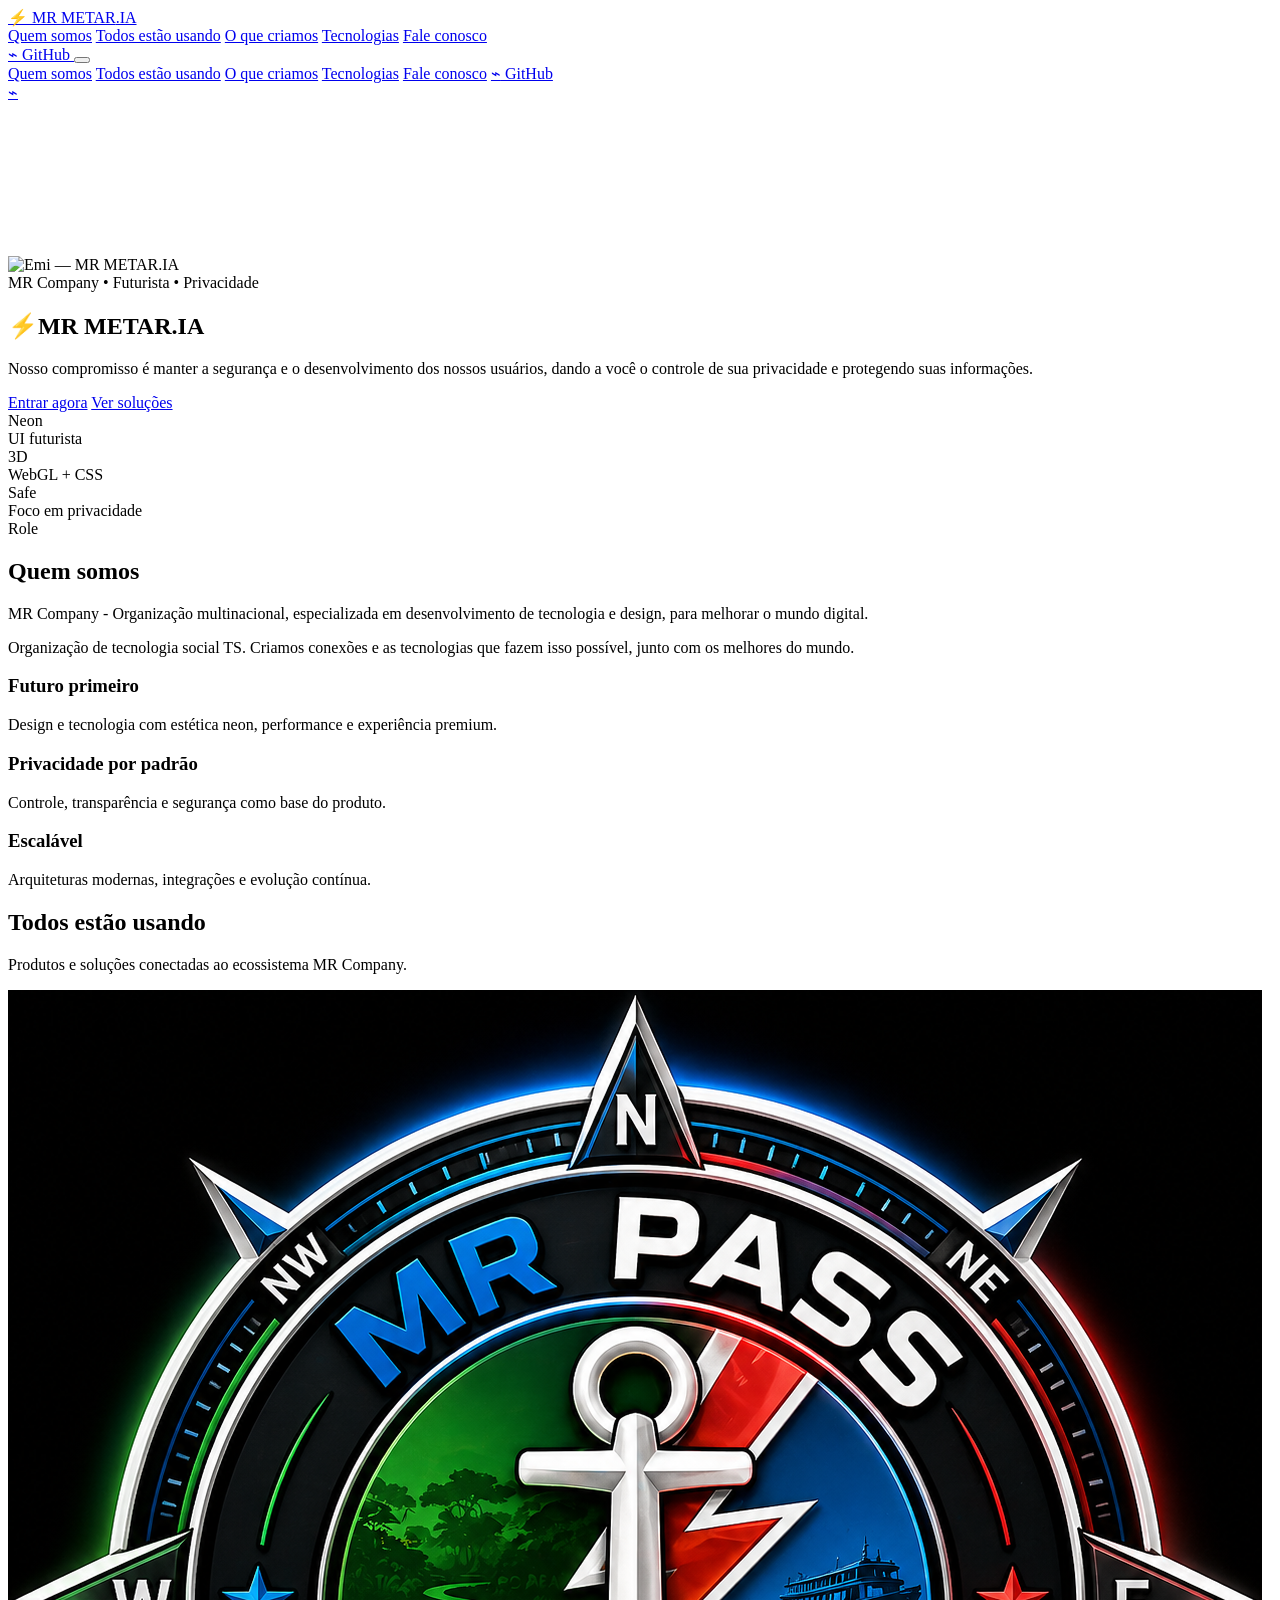
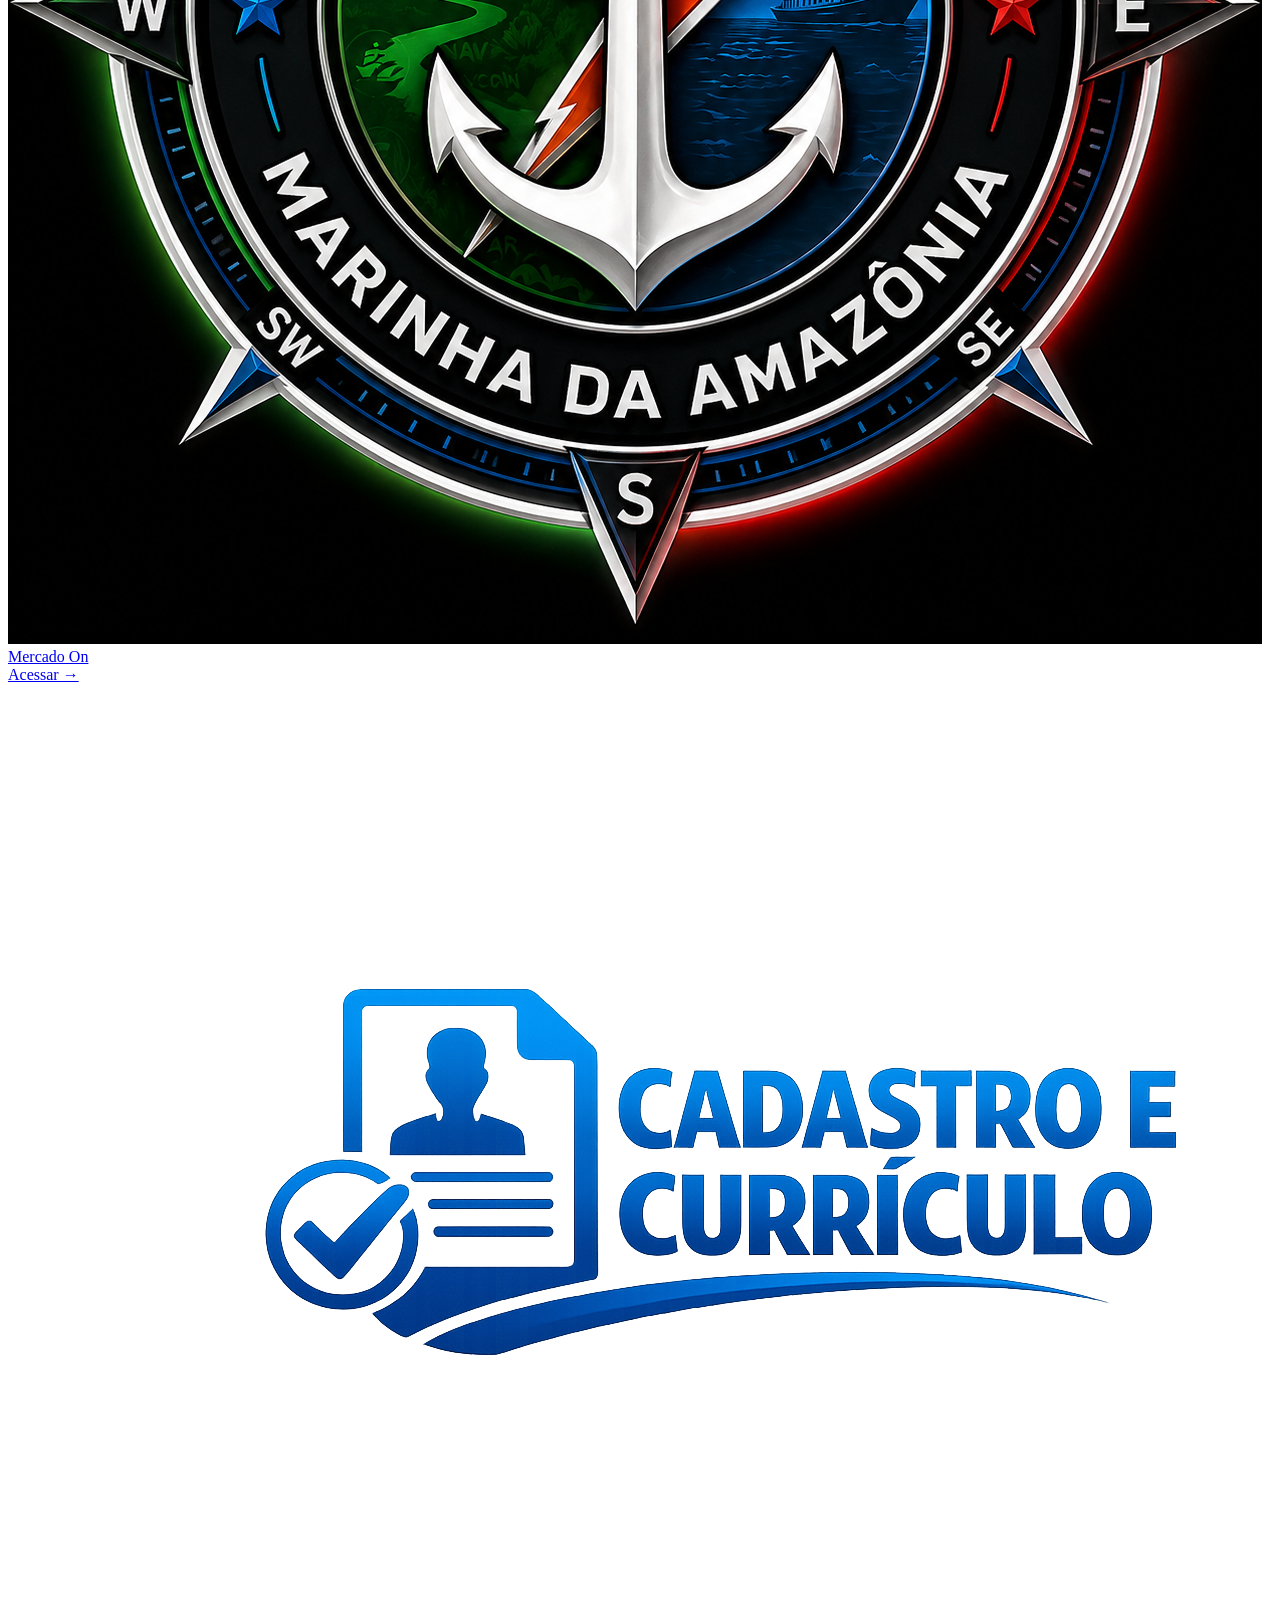
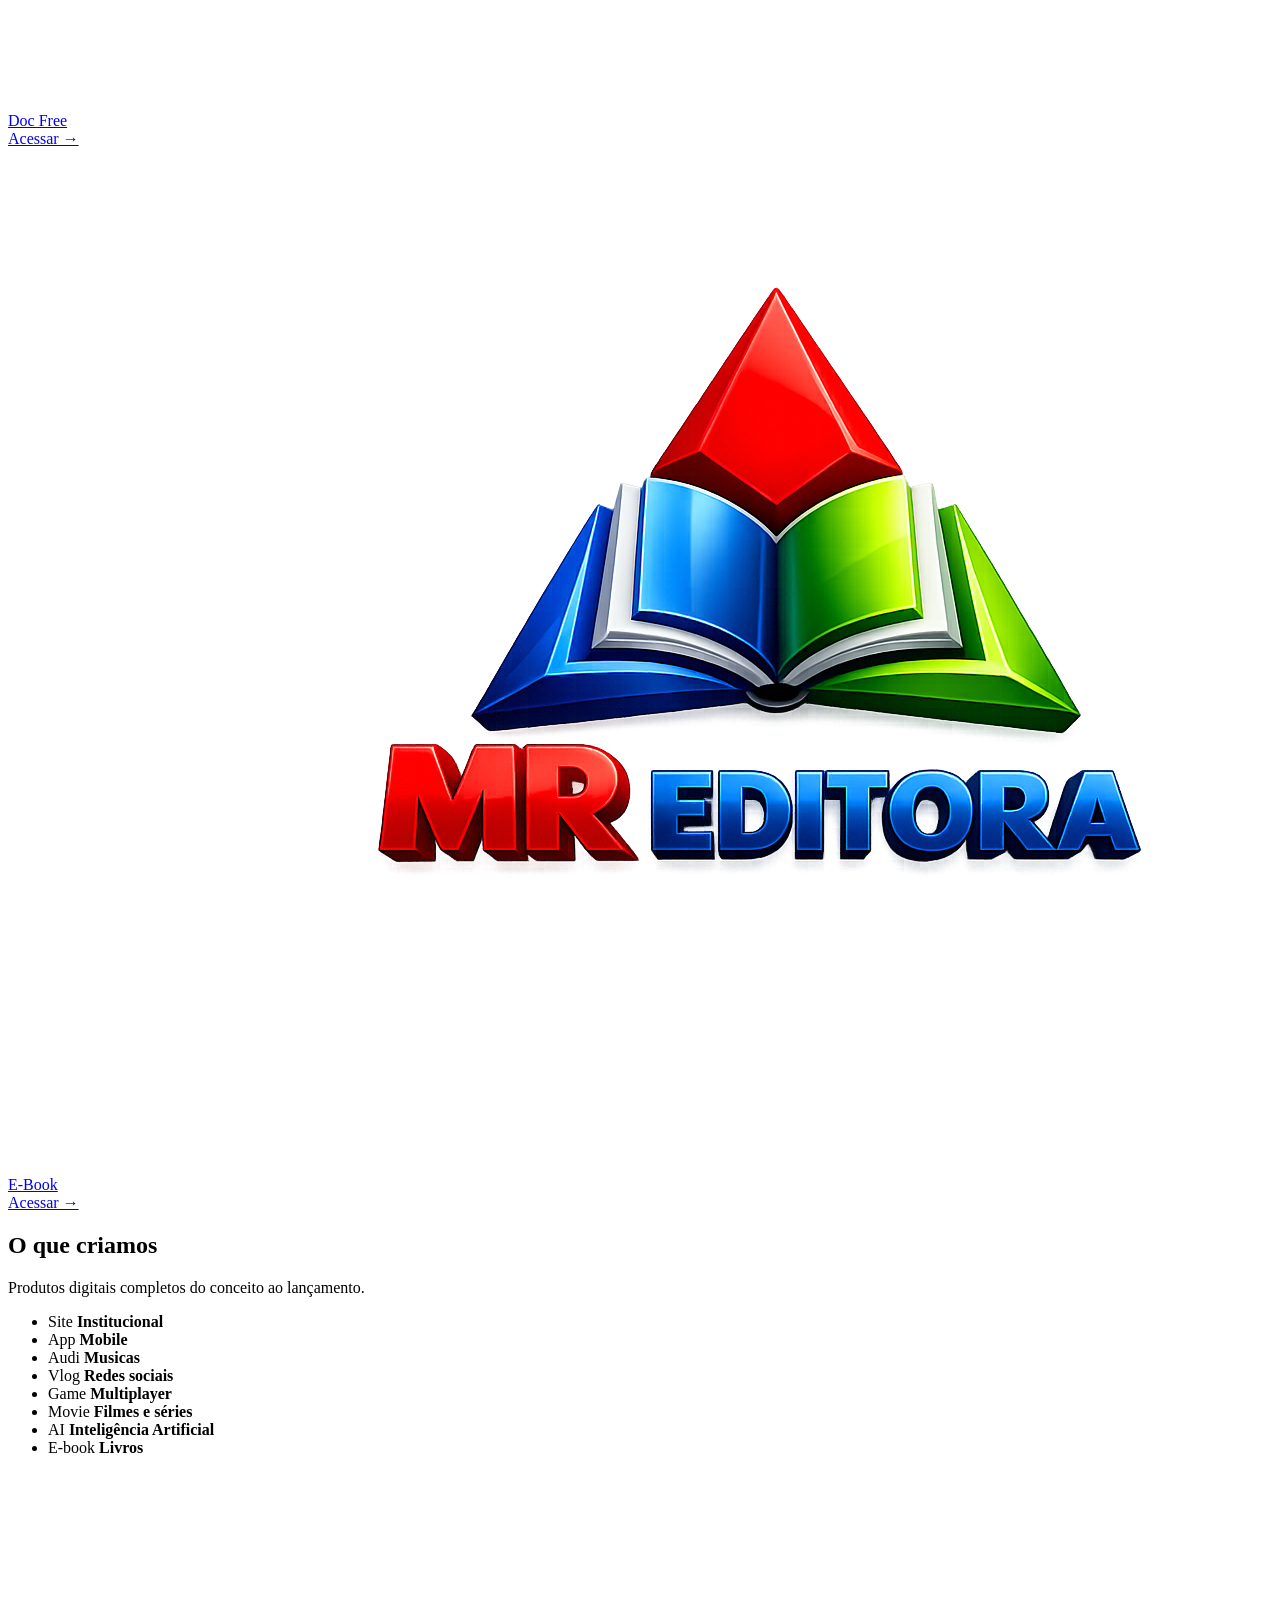
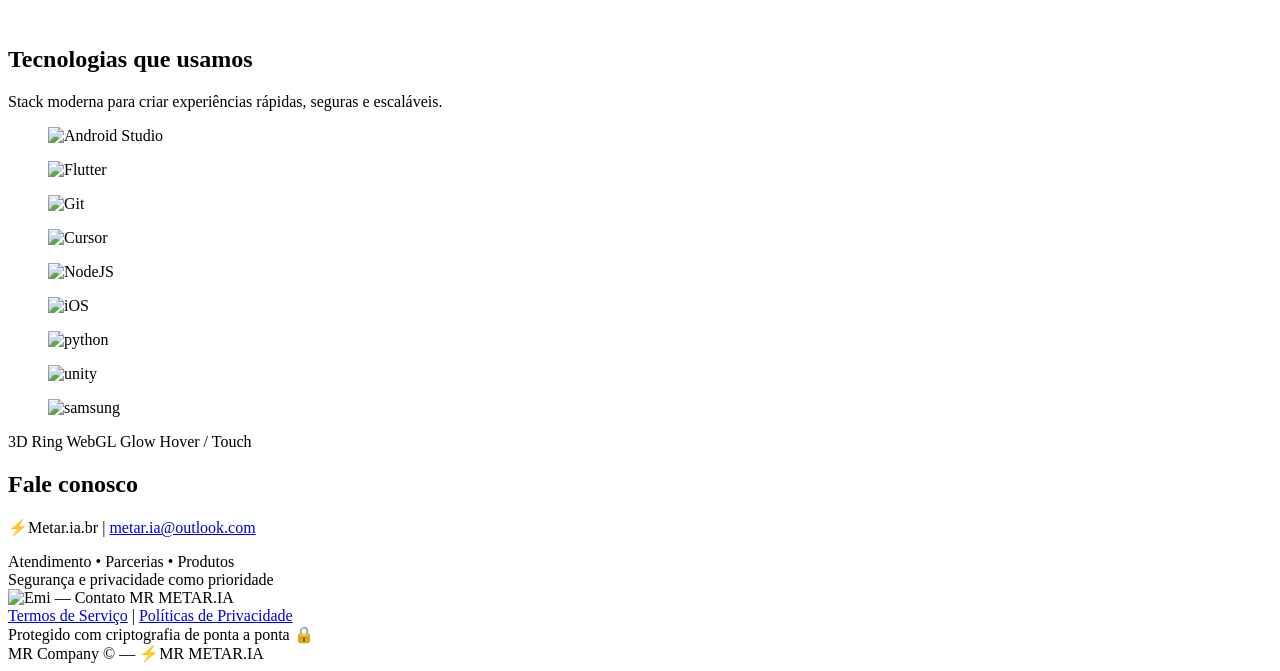
==== index.html @ 67e087ad "Atualização das imagens e email do site" ====
<!DOCTYPE html>
<html lang="pt-br">
<head>
  <meta charset="UTF-8" />
  <meta name="viewport" content="width=device-width, initial-scale=1.0" />
  <meta name="theme-color" content="#040B18" />
  <meta name="description" content="⚡MR METAR.IA — MR Company. Segurança, privacidade e tecnologia futurista." />
  <title>⚡MR METAR.IA — MR Company</title>

  <!-- Fonte futurista / moderna -->
  <link rel="preconnect" href="https://fonts.googleapis.com">
  <link rel="preconnect" href="https://fonts.gstatic.com" crossorigin>
  <link href="https://fonts.googleapis.com/css2?family=Inter:wght@300;400;500;600;700;800&family=Orbitron:wght@400;600;700;800&display=swap" rel="stylesheet">

  <link rel="stylesheet" href="css/style.css" />
</head>

<body>
  <!-- Background global glow -->
  <div class="bg-aurora" aria-hidden="true"></div>

  <!-- NAV -->
  <header class="nav">
    <div class="container nav__inner">
      <a class="brand" href="#home" aria-label="Ir para Home">
        <span class="brand__bolt">⚡</span>
        <span class="brand__name">MR METAR<span class="brand__dot">.IA</span></span>
      </a>

      <nav class="menu" aria-label="Navegação principal">
        <a href="#quem-somos">Quem somos</a>
        <a href="#todos-usando">Todos estão usando</a>
        <a href="#o-que-criamos">O que criamos</a>
        <a href="#tecnologias">Tecnologias</a>
        <a href="#contato">Fale conosco</a>
      </nav>

      <div class="nav__actions">
        <a class="btn btn--ghost btn--github" href="https://github.com/" target="_blank" rel="noopener noreferrer" aria-label="Abrir GitHub">
          <span class="icon">⌁</span>
          GitHub
        </a>

        <button class="burger" id="burger" aria-label="Abrir menu" aria-expanded="false" aria-controls="mobileMenu">
          <span></span><span></span><span></span>
        </button>
      </div>
    </div>

    <!-- Mobile menu -->
    <div class="mobile" id="mobileMenu" aria-hidden="true">
      <div class="mobile__panel">
        <a href="#quem-somos" class="mobile__link">Quem somos</a>
        <a href="#todos-usando" class="mobile__link">Todos estão usando</a>
        <a href="#o-que-criamos" class="mobile__link">O que criamos</a>
        <a href="#tecnologias" class="mobile__link">Tecnologias</a>
        <a href="#contato" class="mobile__link">Fale conosco</a>
        <a class="btn btn--ghost mobile__github" href="https://github.com/" target="_blank" rel="noopener noreferrer">
          <span class="icon">⌁</span> GitHub
        </a>
      </div>
    </div>
  </header>

  <!-- Botão GitHub flutuante (extra) -->
  <a class="fab-github" href="https://github.com/" target="_blank" rel="noopener noreferrer" aria-label="GitHub (atalho)">
    <span>⌁</span>
  </a>

  <main>
    <!-- 1) HOME -->
    <section id="home" class="section hero">
      <!-- Plano 3D WebGL (Three.js) -->
      <canvas id="heroCanvas" class="webgl" aria-hidden="true"></canvas>

      <!-- Fundo (imagem + gradiente) com leve profundidade/parallax -->
      <div class="section__bg section__bg--hero" aria-hidden="true"></div>
      <div class="section__grid" aria-hidden="true"></div>

      <div class="container hero__inner">
        <div class="hero__left reveal">
          <div class="portrait-wrap">
            <img class="portrait" src="images/png/emi.png" alt="Emi — MR METAR.IA" loading="eager" />
            <div class="portrait-glow" aria-hidden="true"></div>
          </div>
        </div>

        <div class="hero__right">
          <div class="hero__badge reveal">
            <span class="pulse-dot" aria-hidden="true"></span>
            MR Company • Futurista • Privacidade
          </div>

          <h1 class="hero__title reveal">
            <span class="title__glow">⚡MR METAR.IA</span>
          </h1>

          <p class="hero__subtitle reveal">
            Nosso compromisso é manter a segurança e o desenvolvimento dos nossos usuários,
            dando a você o controle de sua privacidade e protegendo suas informações.
          </p>

          <div class="hero__cta reveal">
            <a class="btn btn--primary" href="#contato">Entrar agora</a>
            <a class="btn btn--ghost" href="#todos-usando">Ver soluções</a>
          </div>

          <div class="hero__stats reveal">
            <div class="stat">
              <div class="stat__num">Neon</div>
              <div class="stat__label">UI futurista</div>
            </div>
            <div class="stat">
              <div class="stat__num">3D</div>
              <div class="stat__label">WebGL + CSS</div>
            </div>
            <div class="stat">
              <div class="stat__num">Safe</div>
              <div class="stat__label">Foco em privacidade</div>
            </div>
          </div>
        </div>
      </div>

      <div class="scroll-hint" aria-hidden="true">
        <span class="scroll-hint__line"></span>
        <span class="scroll-hint__text">Role</span>
      </div>
    </section>

    <!-- 2) QUEM SOMOS -->
    <section id="quem-somos" class="section">
      <div class="section__bg section__bg--dark" aria-hidden="true"></div>
      <div class="container">
        <div class="section__head reveal">
          <h2 class="section__title">Quem somos</h2>
          <p class="section__lead">
            MR Company - Organização multinacional, especializada em desenvolvimento de tecnologia e design,
            para melhorar o mundo digital.
          </p>
          <p class="section__muted">
            Organização de tecnologia social TS. Criamos conexões e as tecnologias que fazem isso possível,
            junto com os melhores do mundo.
          </p>
        </div>

        <div class="cards">
          <article class="card reveal">
            <h3>Futuro primeiro</h3>
            <p>Design e tecnologia com estética neon, performance e experiência premium.</p>
          </article>
          <article class="card reveal">
            <h3>Privacidade por padrão</h3>
            <p>Controle, transparência e segurança como base do produto.</p>
          </article>
          <article class="card reveal">
            <h3>Escalável</h3>
            <p>Arquiteturas modernas, integrações e evolução contínua.</p>
          </article>
        </div>
      </div>
    </section>

    <!-- 3) TODOS ESTÃO USANDO -->
    <section id="todos-usando" class="section section--parallax">
      <div class="section__bg section__bg--b2" aria-hidden="true"></div>
      <div class="container">
        <div class="section__head reveal">
          <h2 class="section__title">Todos estão usando</h2>
          <p class="section__muted">Produtos e soluções conectadas ao ecossistema MR Company.</p>
        </div>

        <div class="grid3">
          <a class="tile reveal" href="#" target="_blank" rel="noopener noreferrer" aria-label="Abrir Mercado On">
            <div class="tile__media">
              <img src="images/mercado.png" alt="Mercado On" loading="lazy">
            </div>
            <div class="tile__body">
              <div class="tile__title">Mercado On</div>
              <div class="tile__link">Acessar →</div>
            </div>
          </a>

          <a class="tile reveal" href="#" target="_blank" rel="noopener noreferrer" aria-label="Abrir Doc Free">
            <div class="tile__media">
              <img src="images/doc.png" alt="Doc Free" loading="lazy">
            </div>
            <div class="tile__body">
              <div class="tile__title">Doc Free</div>
              <div class="tile__link">Acessar →</div>
            </div>
          </a>

          <a class="tile reveal" href="#" target="_blank" rel="noopener noreferrer" aria-label="Abrir E-Book">
            <div class="tile__media">
              <img src="images/livro.png" alt="E-Book" loading="lazy">
            </div>
            <div class="tile__body">
              <div class="tile__title">E-Book</div>
              <div class="tile__link">Acessar →</div>
            </div>
          </a>
        </div>
      </div>
    </section>

    <!-- 4) O QUE CRIAMOS -->
    <section id="o-que-criamos" class="section">
      <div class="section__bg section__bg--b3" aria-hidden="true"></div>
      <div class="container">
        <div class="section__head reveal">
          <h2 class="section__title">O que criamos</h2>
          <p class="section__muted">Produtos digitais completos do conceito ao lançamento.</p>
        </div>

        <div class="list-wrap reveal">
          <ul class="fancy-list">
            <li><span class="pill">Site</span> <strong>Institucional</strong></li>
            <li><span class="pill">App</span> <strong>Mobile</strong></li>
            <li><span class="pill">Audi</span> <strong>Musicas</strong></li>
            <li><span class="pill">Vlog</span> <strong>Redes sociais</strong></li>
            <li><span class="pill">Game</span> <strong>Multiplayer</strong></li>
            <li><span class="pill">Movie</span> <strong>Filmes e séries</strong></li>
            <li><span class="pill">AI</span> <strong>Inteligência Artificial</strong></li>
            <li><span class="pill">E-book</span> <strong>Livros</strong></li>
          </ul>
        </div>
      </div>
    </section>

    <!-- 5) TECNOLOGIAS QUE USAMOS (3D avançado aqui também) -->
    <section id="tecnologias" class="section tech">
      <!-- WebGL 3D (Three.js) -->
      <canvas id="techCanvas" class="webgl webgl--tech" aria-hidden="true"></canvas>

      <div class="section__bg section__bg--dark" aria-hidden="true"></div>
      <div class="container">
        <div class="section__head reveal">
          <h2 class="section__title">Tecnologias que usamos</h2>
          <p class="section__muted">Stack moderna para criar experiências rápidas, seguras e escaláveis.</p>
        </div>

        <!-- Carousel 3D em CSS (ring) + glow -->
        <div class="tech__stage reveal" aria-label="Carrossel 3D de tecnologias">
          <div class="tech__ring" id="techRing">
            <figure class="tech__item"><img src="images/png/android-studio.png" alt="Android Studio" loading="lazy"></figure>
            <figure class="tech__item"><img src="images/png/flutter.png" alt="Flutter" loading="lazy"></figure>
            <figure class="tech__item"><img src="images/png/git.png" alt="Git" loading="lazy"></figure>
            <figure class="tech__item"><img src="images/png/cursor.png" alt="Cursor" loading="lazy"></figure>
            <figure class="tech__item"><img src="images/png/nodejs.png" alt="NodeJS" loading="lazy"></figure>
            <figure class="tech__item"><img src="images/png/ios.png" alt="iOS" loading="lazy"></figure>
            <figure class="tech__item"><img src="images/png/python.png" alt="python" loading="lazy"></figure>
            <figure class="tech__item"><img src="images/png/unity.png" alt="unity" loading="lazy"></figure>
            <figure class="tech__item"><img src="images/png/samsung.png" alt="samsung" loading="lazy"></figure>
          </div>

          <div class="tech__hud" aria-hidden="true">
            <span class="hud__chip">3D Ring</span>
            <span class="hud__chip">WebGL Glow</span>
            <span class="hud__chip">Hover / Touch</span>
          </div>
        </div>
      </div>
    </section>

    <!-- 6) FALE CONOSCO -->
    <section id="contato" class="section contact section--parallax">
      <div class="section__bg section__bg--b1" aria-hidden="true"></div>
      <div class="container contact__inner">
        <div class="contact__left reveal">
          <h2 class="section__title">Fale conosco</h2>
          <p class="contact__info">
            <span class="mono">⚡Metar.ia.br</span> |
            <a href="mailto:metar.ia@outlook.com" class="link">metar.ia@outlook.com</a>
          </p>

          <div class="contact__card">
            <div class="contact__line">
              <span class="dot"></span> Atendimento • Parcerias • Produtos
            </div>
            <div class="contact__line">
              <span class="dot dot--2"></span> Segurança e privacidade como prioridade
            </div>
          </div>
        </div>

        <div class="contact__right reveal">
          <div class="portrait-wrap portrait-wrap--right">
            <img class="portrait" src="images/png/emi.png" alt="Emi — Contato MR METAR.IA" loading="lazy" />
            <div class="portrait-glow" aria-hidden="true"></div>
          </div>
        </div>
      </div>
    </section>

    <!-- 7) RODAPÉ -->
    <footer class="footer">
      <div class="container footer__inner">
        <div class="footer__links">
          <a href="termos.html" class="link">Termos de Serviço</a>
          <span class="sep">|</span>
          <a href="privacidade.html" class="link">Políticas de Privacidade</a>
        </div>

        <div class="footer__safe">
          Protegido com criptografia de ponta a ponta 🔒
        </div>

        <div class="footer__copy">
          MR Company © <span id="year"></span> — ⚡MR METAR.IA
        </div>
      </div>
    </footer>
  </main>

  <!-- Three.js (CDN) -->
  <script src="https://unpkg.com/three@0.160.0/build/three.min.js"></script>
  <script src="js/script.js"></script>
</body>
</html>
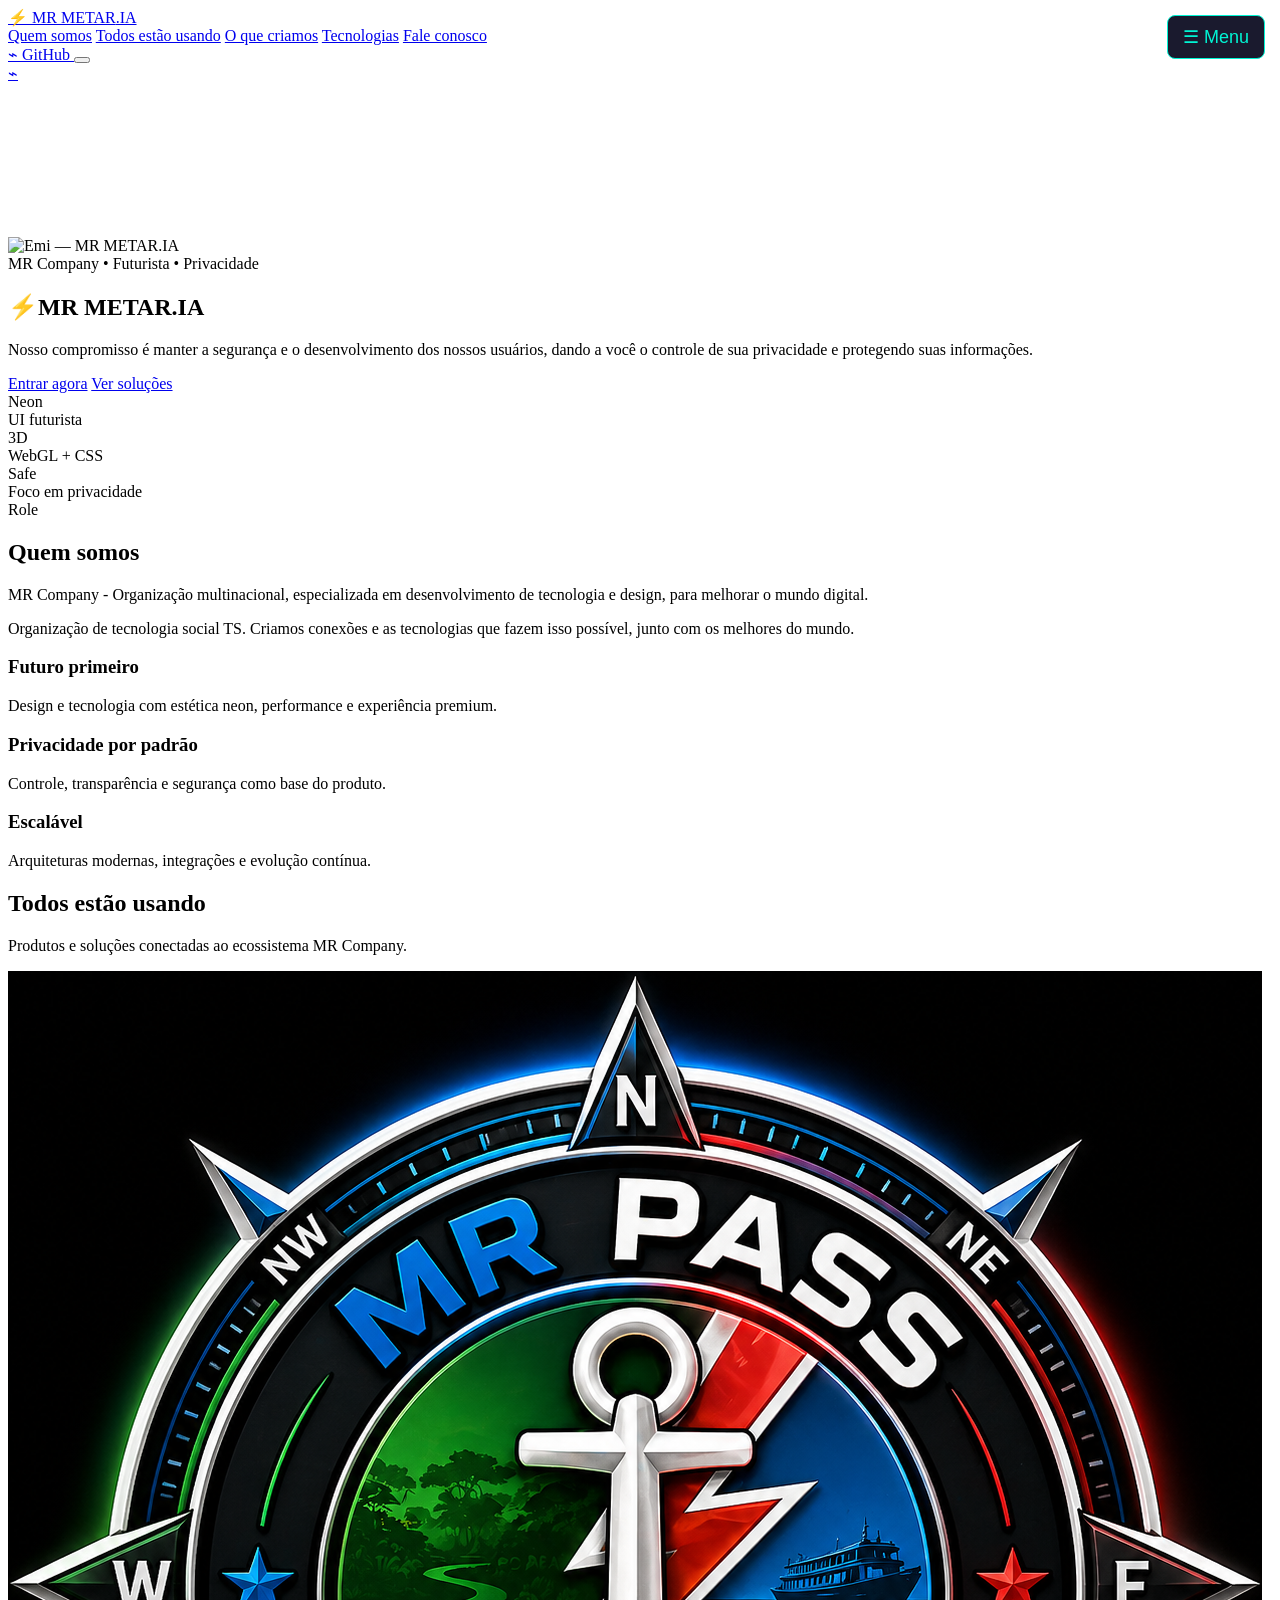
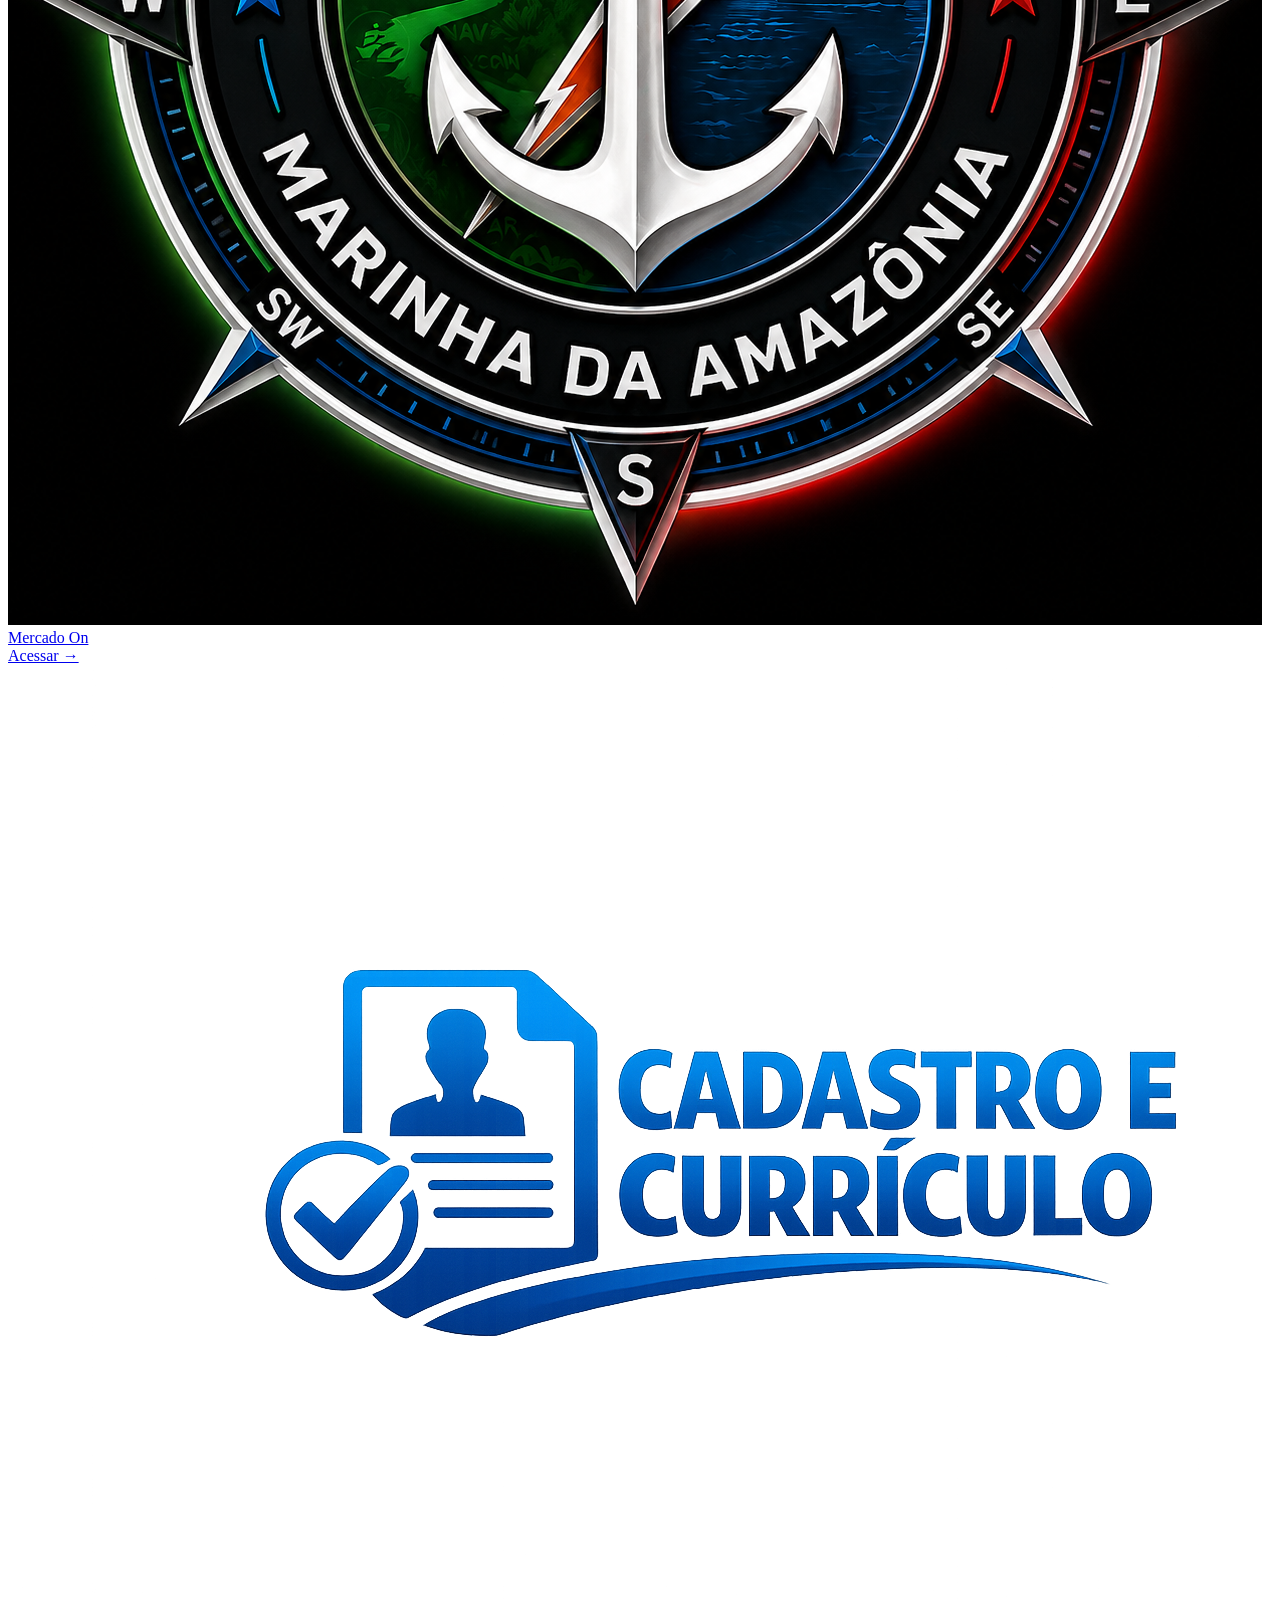
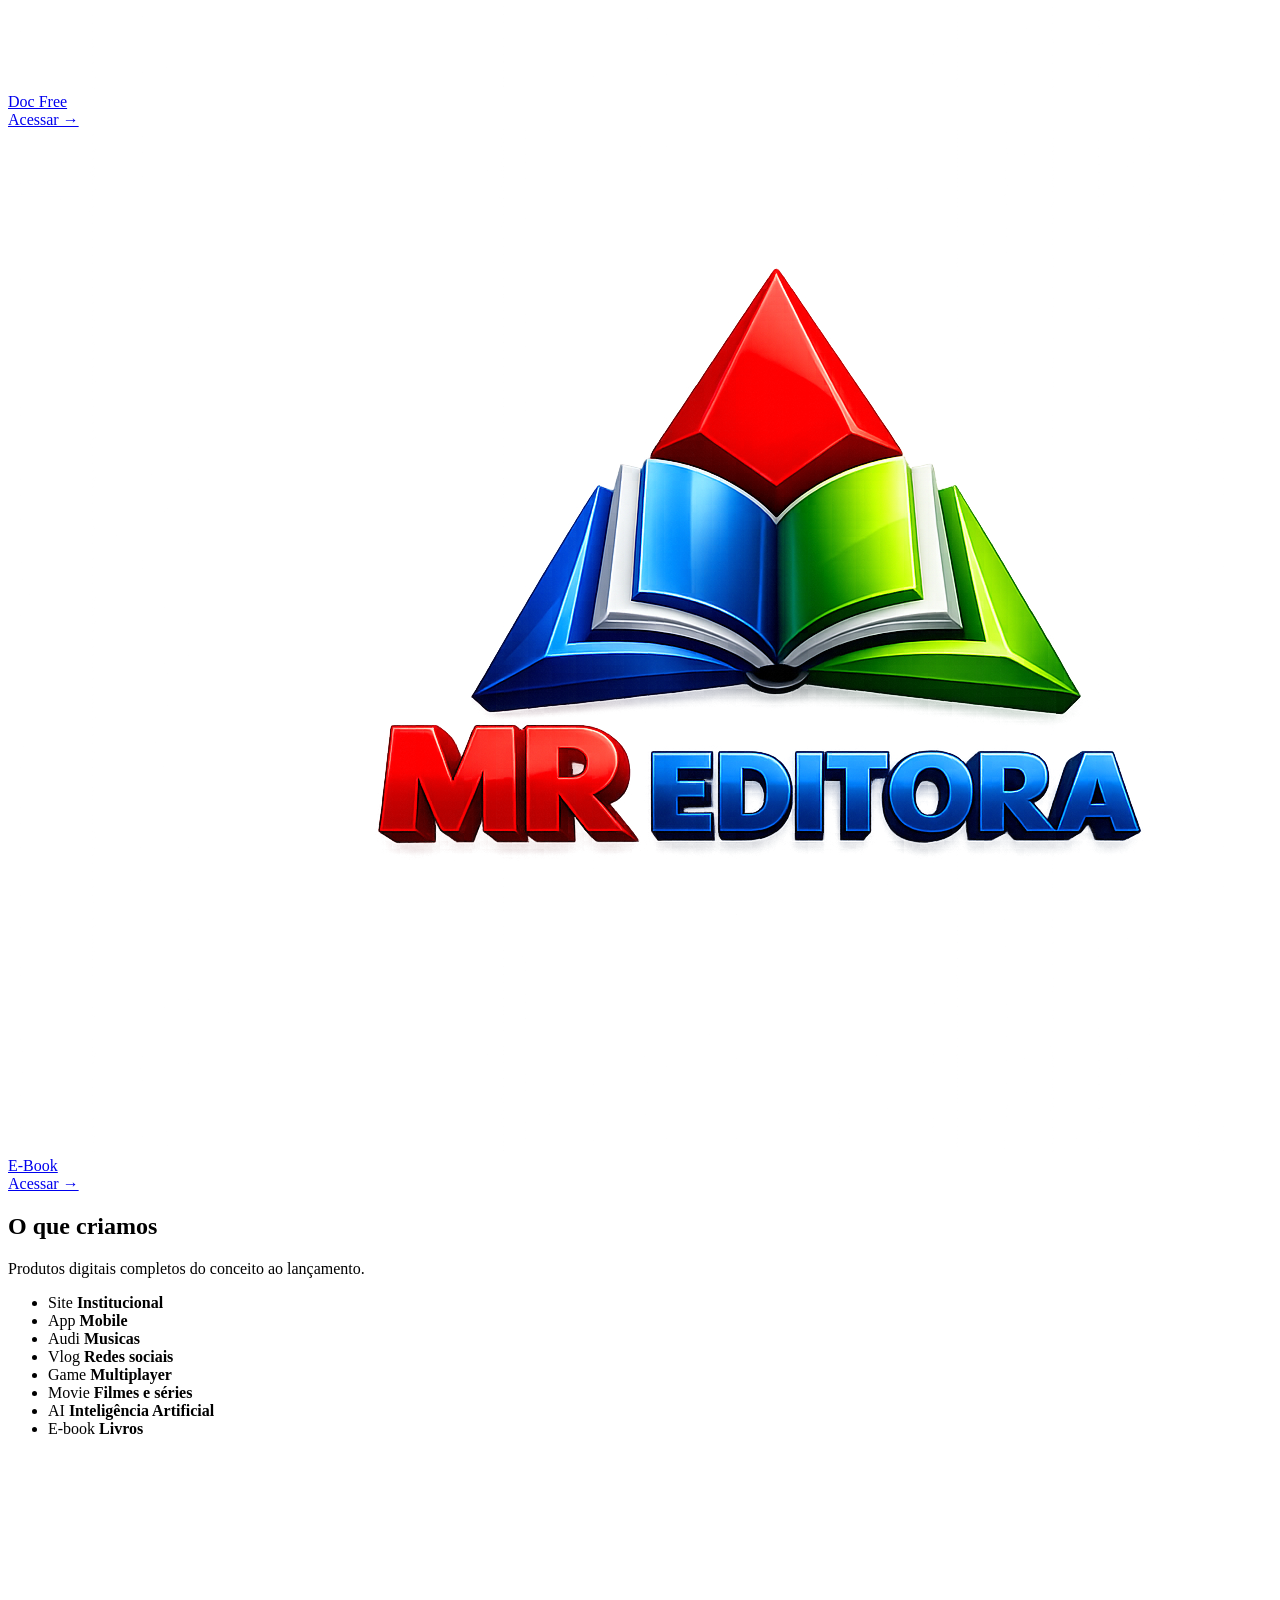
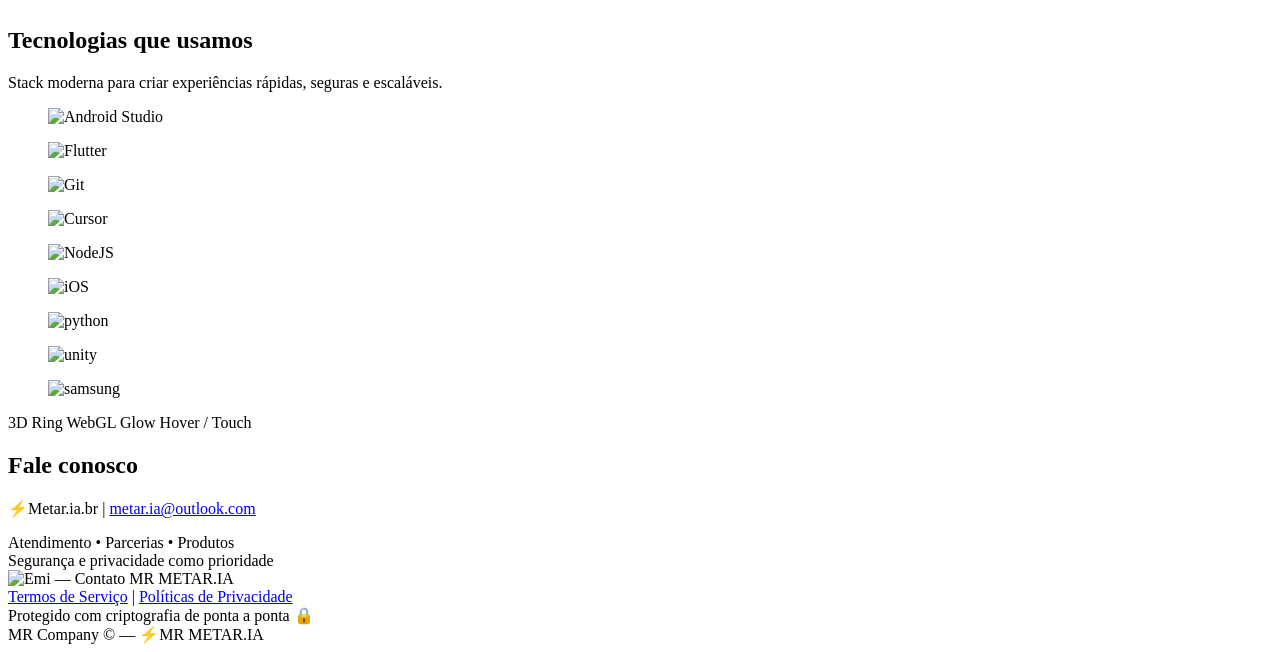
==== commit 330296fe: "Add toggle functionality for mobile menu" ====
--- a/index.html
+++ b/index.html
@@ -47,20 +47,41 @@
       </div>
     </div>
 
-    <!-- Mobile menu -->
-    <div class="mobile" id="mobileMenu" aria-hidden="true">
-      <div class="mobile__panel">
-        <a href="#quem-somos" class="mobile__link">Quem somos</a>
-        <a href="#todos-usando" class="mobile__link">Todos estão usando</a>
-        <a href="#o-que-criamos" class="mobile__link">O que criamos</a>
-        <a href="#tecnologias" class="mobile__link">Tecnologias</a>
-        <a href="#contato" class="mobile__link">Fale conosco</a>
-        <a class="btn btn--ghost mobile__github" href="https://github.com/" target="_blank" rel="noopener noreferrer">
-          <span class="icon">⌁</span> GitHub
-        </a>
-      </div>
-    </div>
-  </header>
+<!-- Mobile menu AGORA COM ABRIR/FECHAR -->
+<div class="mobile" id="mobileMenu" aria-hidden="true" style="display: none;"> <!-- COMEÇA ESCONDIDO -->
+  <div class="mobile__panel">
+    <a href="#quem-somos" class="mobile__link">Quem somos</a>
+    <a href="#todos-usando" class="mobile__link">Todos estão usando</a>
+    <a href="#o-que-criamos" class="mobile__link">O que criamos</a>
+    <a href="#tecnologias" class="mobile__link">Tecnologias</a>
+    <a href="#contato" class="mobile__link">Fale conosco</a>
+    
+    <!-- ✅ BOTÃO NOVO DO MR DOC -->
+    <a href="https://doc.metar.ia.br" target="_blank" class="mobile__link" style="color: #00f5d4; font-weight: bold;">
+      📄 MR Doc
+    </a>
+
+    <a class="btn btn--ghost mobile__github" href="https://github.com/">
+      <span class="icon"></span> GitHub
+    </a>
+  </div>
+</div>
+
+<!-- ✅ BOTÃO PARA ABRIR/FECHAR O MENU -->
+<button onclick="toggleMenu()" style="
+  position: fixed;
+  top: 15px;
+  right: 15px;
+  background: #1a1a2e;
+  color: #00f5d4;
+  border: 1px solid #00f5d4;
+  padding: 10px 15px;
+  border-radius: 8px;
+  z-index: 9999;
+  font-size: 18px;
+">
+  ☰ Menu
+</button>
 
   <!-- Botão GitHub flutuante (extra) -->
   <a class="fab-github" href="https://github.com/" target="_blank" rel="noopener noreferrer" aria-label="GitHub (atalho)">
@@ -181,7 +202,7 @@
             </div>
           </a>
 
-          <a class="tile reveal" href="#" target="_blank" rel="noopener noreferrer" aria-label="Abrir Doc Free">
+          <a class="tile reveal" href="https//doc.metar.ia.br" target="_blank" rel="noopener noreferrer" aria-label="Abrir Doc Free">
             <div class="tile__media">
               <img src="images/doc.png" alt="Doc Free" loading="lazy">
             </div>
@@ -316,5 +337,16 @@
   <!-- Three.js (CDN) -->
   <script src="https://unpkg.com/three@0.160.0/build/three.min.js"></script>
   <script src="js/script.js"></script>
+    <script>
+function toggleMenu() {
+  const menu = document.getElementById('mobileMenu');
+  // Troca entre mostrar e esconder
+  if (menu.style.display === 'none' || menu.style.display === '') {
+    menu.style.display = 'block';
+  } else {
+    menu.style.display = 'none';
+  }
+}
+</script>
 </body>
-</html>+</html>
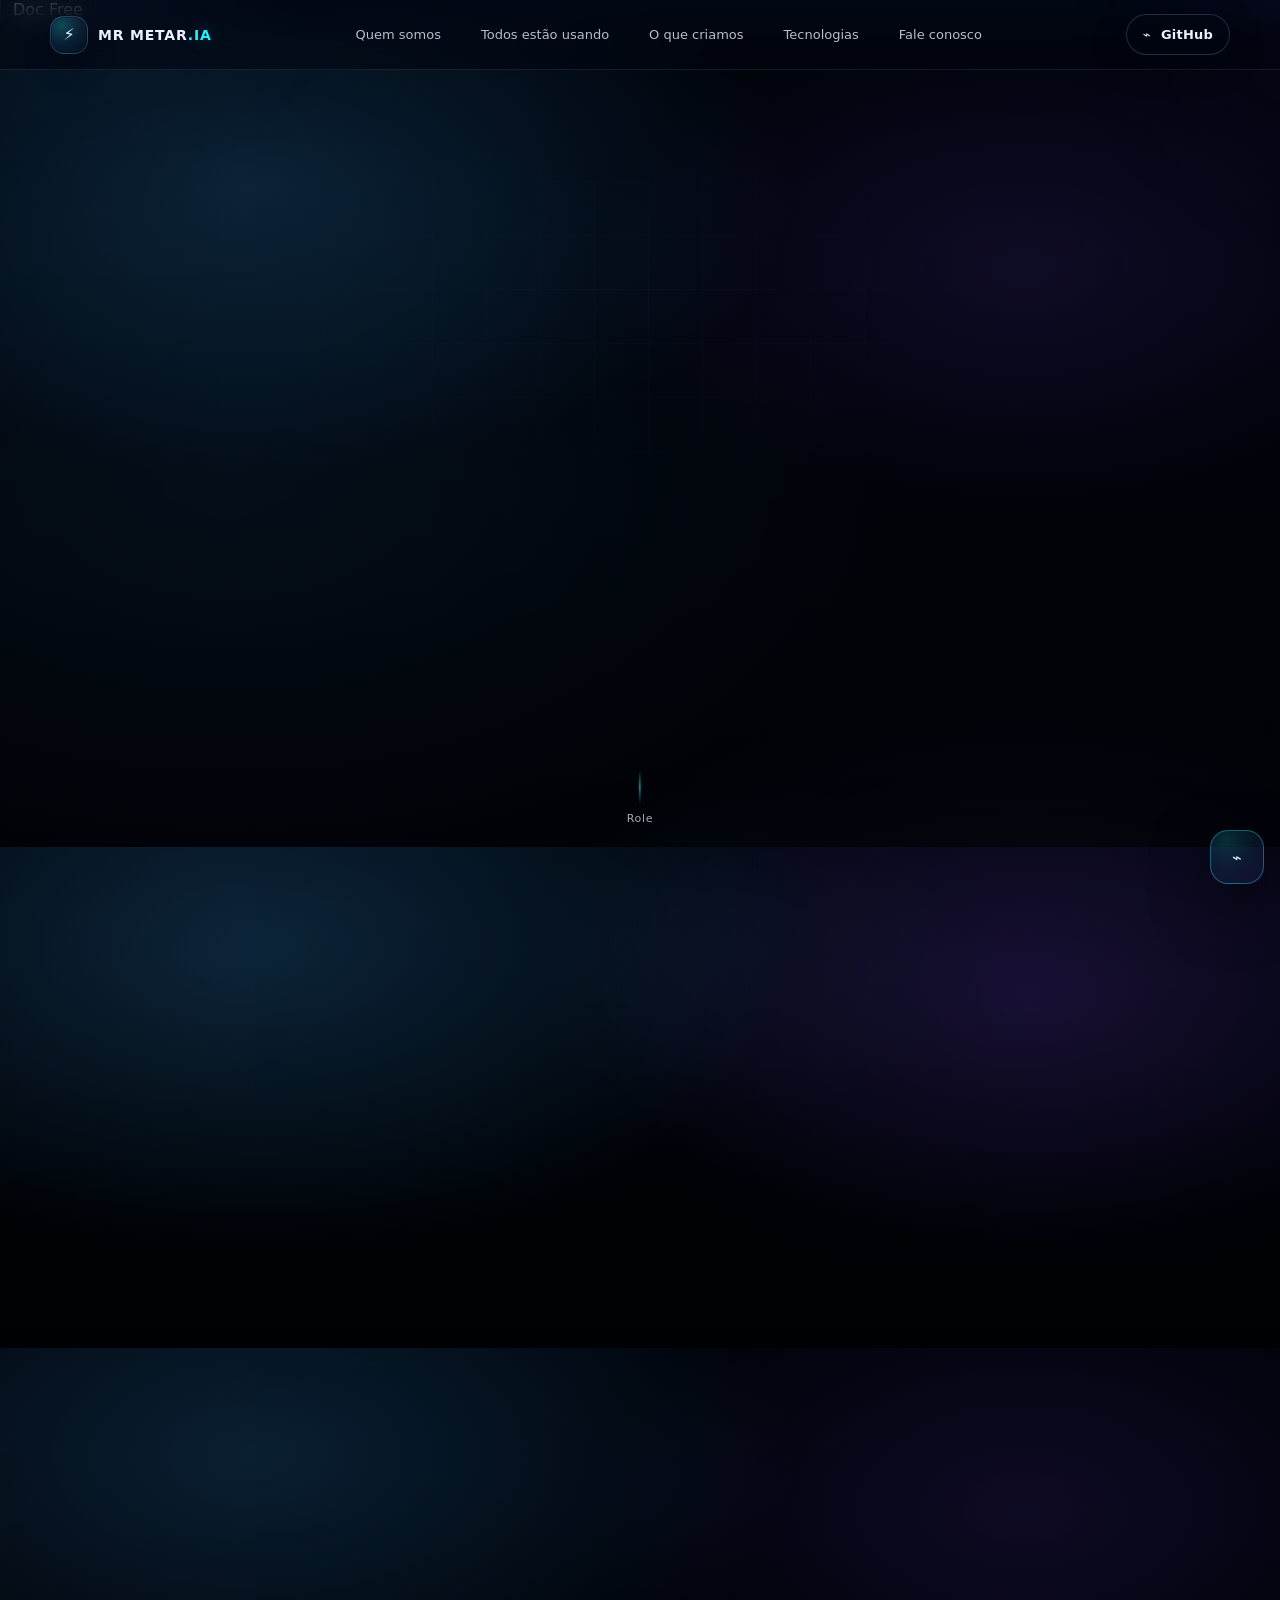
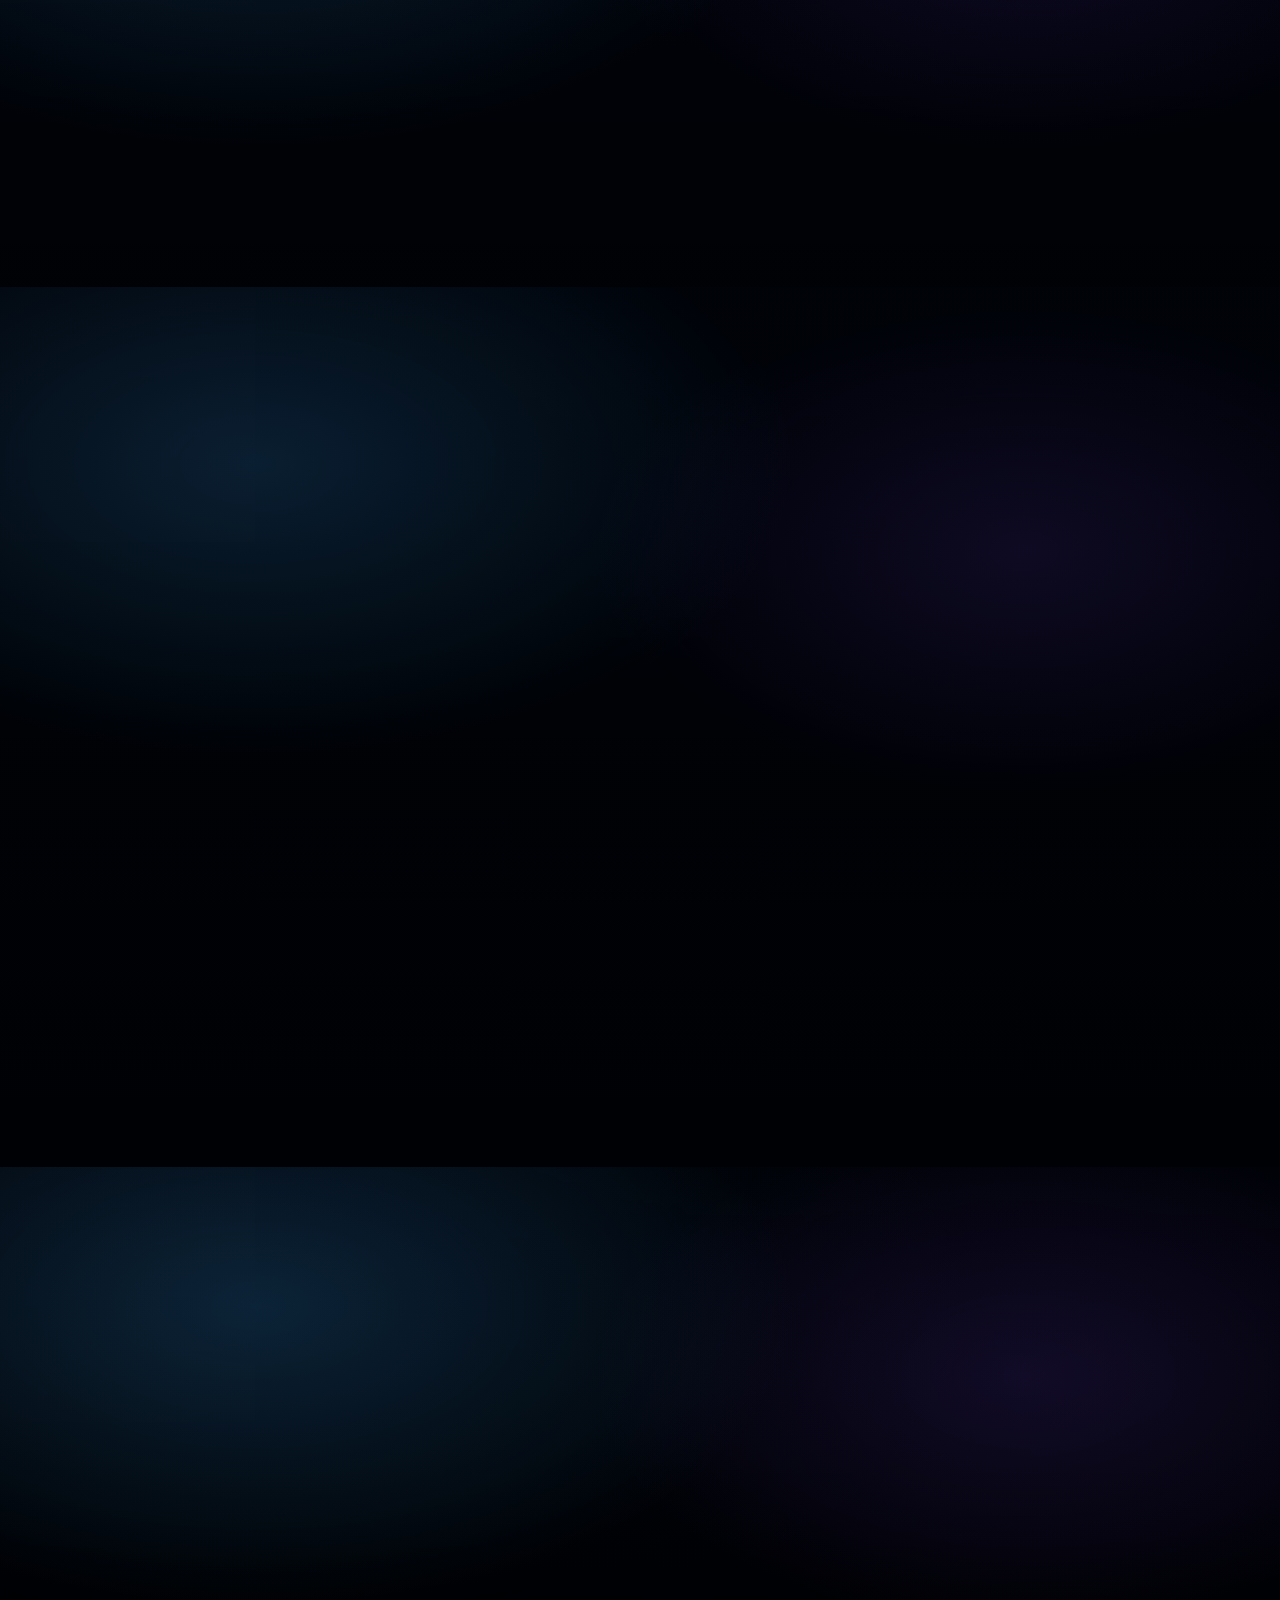
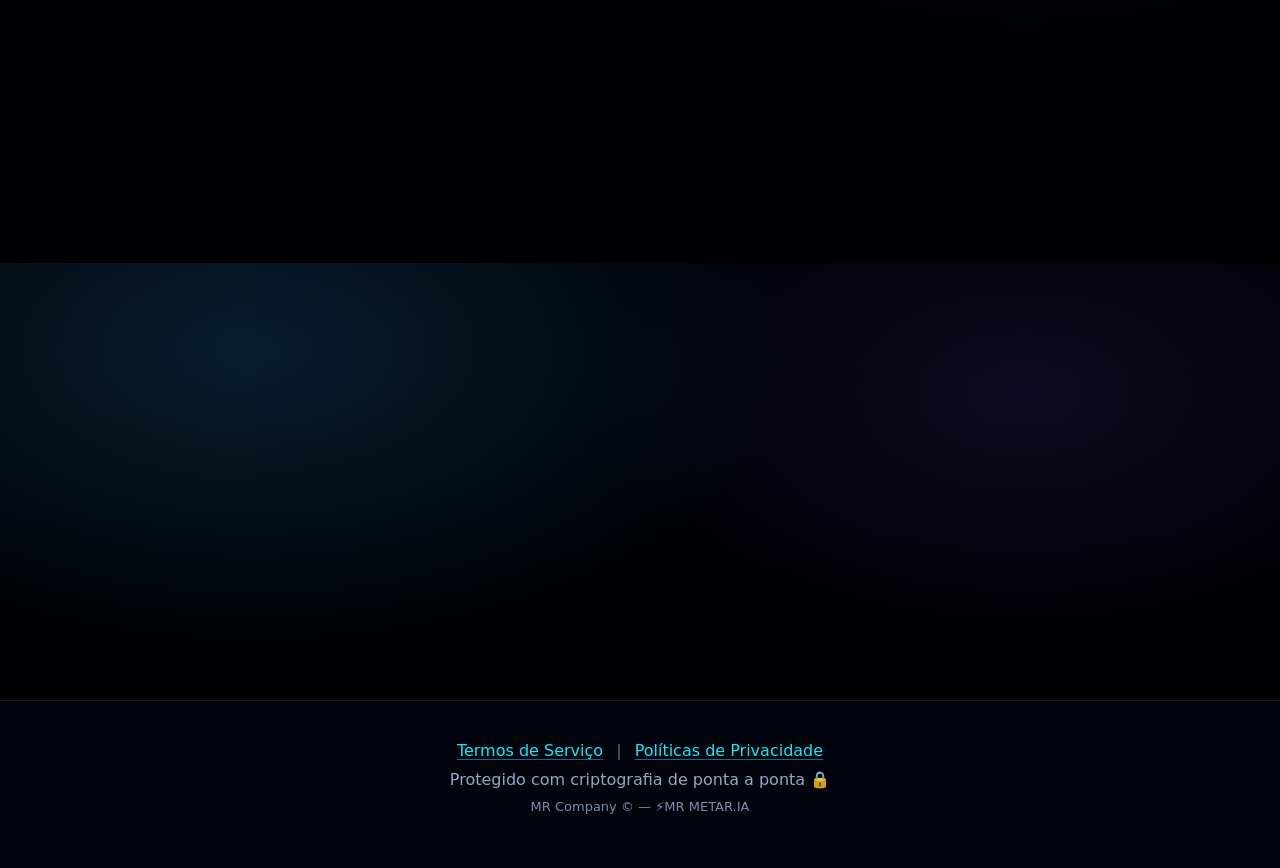
==== commit dde6de69: "Ajustes na versal mobile e lidando ao mr_doc" ====
--- a/index.html
+++ b/index.html
@@ -47,46 +47,26 @@
       </div>
     </div>
 
-<!-- Mobile menu AGORA COM ABRIR/FECHAR -->
-<div class="mobile" id="mobileMenu" aria-hidden="true" style="display: none;"> <!-- COMEÇA ESCONDIDO -->
+<!-- Mobile menu -->
+<div class="mobile" id="mobileMenu" aria-hidden="true">
   <div class="mobile__panel">
     <a href="#quem-somos" class="mobile__link">Quem somos</a>
     <a href="#todos-usando" class="mobile__link">Todos estão usando</a>
     <a href="#o-que-criamos" class="mobile__link">O que criamos</a>
     <a href="#tecnologias" class="mobile__link">Tecnologias</a>
     <a href="#contato" class="mobile__link">Fale conosco</a>
-    
-    <!-- ✅ BOTÃO NOVO DO MR DOC -->
-    <a href="https://doc.metar.ia.br" target="_blank" class="mobile__link" style="color: #00f5d4; font-weight: bold;">
-      📄 MR Doc
-    </a>
-
-    <a class="btn btn--ghost mobile__github" href="https://github.com/">
-      <span class="icon"></span> GitHub
-    </a>
-  </div>
-</div>
-
-<!-- ✅ BOTÃO PARA ABRIR/FECHAR O MENU -->
-<button onclick="toggleMenu()" style="
-  position: fixed;
-  top: 15px;
-  right: 15px;
-  background: #1a1a2e;
-  color: #00f5d4;
-  border: 1px solid #00f5d4;
-  padding: 10px 15px;
-  border-radius: 8px;
-  z-index: 9999;
-  font-size: 18px;
-">
-  ☰ Menu
-</button>
+      </div>
+    </div>
+  </header>
 
   <!-- Botão GitHub flutuante (extra) -->
   <a class="fab-github" href="https://github.com/" target="_blank" rel="noopener noreferrer" aria-label="GitHub (atalho)">
     <span>⌁</span>
   </a>
+    <!-- SÓ ESSA LINHA NOVA: Doc Free -->
+    <a href="./mr_doc/" target="_blank" class="mobile__link">Doc Free</a>
+  </div>
+</div>
 
   <main>
     <!-- 1) HOME -->
@@ -202,7 +182,7 @@
             </div>
           </a>
 
-          <a class="tile reveal" href="https//doc.metar.ia.br" target="_blank" rel="noopener noreferrer" aria-label="Abrir Doc Free">
+          <a class="tile reveal" href="https://doc.metar.ia.br/cadastro-curriculo/" target="_blank" rel="noopener noreferrer" aria-label="Abrir Doc Free">
             <div class="tile__media">
               <img src="images/doc.png" alt="Doc Free" loading="lazy">
             </div>
@@ -337,16 +317,11 @@
   <!-- Three.js (CDN) -->
   <script src="https://unpkg.com/three@0.160.0/build/three.min.js"></script>
   <script src="js/script.js"></script>
-    <script>
-function toggleMenu() {
-  const menu = document.getElementById('mobileMenu');
-  // Troca entre mostrar e esconder
-  if (menu.style.display === 'none' || menu.style.display === '') {
-    menu.style.display = 'block';
-  } else {
-    menu.style.display = 'none';
-  }
-}
+<script>
+const menuBtn = document.getElementById('burger');
+const menuMobile = document.getElementById('mobileMenu');
+menuBtn.addEventListener('click', e => {e.stopPropagation(); menuMobile.classList.toggle('mobile--aberto');});
+document.addEventListener('click', () => menuMobile.classList.remove('mobile--aberto'));
 </script>
 </body>
-</html>
+</html>
--- a/css/style.css
+++ b/css/style.css
@@ -0,0 +1,798 @@
+:root{
+  --bg0:#020611;
+  --bg1:#030A1A;
+  --ink:#EAF2FF;
+  --muted:#9BB0D3;
+  --line:rgba(142,189,255,.18);
+  --glass:rgba(7, 14, 30, .55);
+  --glass2:rgba(4, 10, 22, .35);
+  --neon:#39A9FF;
+  --neon2:#7C4DFF;
+  --aqua:#22F2FF;
+  --good:#00F5A0;
+  --warn:#FF3D81;
+
+  --radius:22px;
+  --shadow: 0 18px 60px rgba(0,0,0,.55);
+  --shadowSoft: 0 10px 34px rgba(0,0,0,.32);
+  --max: 1180px;
+
+  --font: "Inter", system-ui, -apple-system, Segoe UI, Roboto, Arial, sans-serif;
+  --fontTech: "Orbitron", var(--font);
+}
+
+*{ box-sizing:border-box; }
+html{ scroll-behavior:smooth; }
+body{
+  margin:0;
+  font-family:var(--font);
+  color:var(--ink);
+  background:
+    radial-gradient(1200px 700px at 18% 12%, rgba(57,169,255,.18), transparent 55%),
+    radial-gradient(900px 560px at 80% 24%, rgba(124,77,255,.14), transparent 55%),
+    linear-gradient(180deg, var(--bg1), var(--bg0) 55%, #01030A);
+  overflow-x:hidden;
+}
+
+a{ color:inherit; text-decoration:none; }
+img{ max-width:100%; display:block; }
+
+.container{
+  width:min(var(--max), calc(100% - 44px));
+  margin:0 auto;
+}
+
+/* Aurora behind everything */
+.bg-aurora{
+  position:fixed;
+  inset:-30vmax;
+  z-index:-2;
+  filter: blur(48px);
+  opacity:.55;
+  background:
+    radial-gradient(40vmax 30vmax at 20% 20%, rgba(57,169,255,.22), transparent 60%),
+    radial-gradient(34vmax 26vmax at 85% 25%, rgba(124,77,255,.20), transparent 60%),
+    radial-gradient(30vmax 22vmax at 55% 80%, rgba(34,242,255,.14), transparent 60%);
+  animation: aurora 9s ease-in-out infinite alternate;
+  pointer-events:none;
+}
+@keyframes aurora{
+  from{ transform: translate3d(-1.5%, -1.5%, 0) scale(1.0); }
+  to  { transform: translate3d(1.5%, 1.2%, 0) scale(1.04); }
+}
+
+/* NAV */
+.nav{
+  position:fixed;
+  top:0; left:0; right:0;
+  z-index:50;
+  border-bottom:1px solid rgba(142,189,255,.12);
+  background: rgba(2, 6, 17, .55);
+  backdrop-filter: blur(14px);
+}
+.nav__inner{
+  display:flex;
+  align-items:center;
+  justify-content:space-between;
+  padding: 14px 0;
+  gap:14px;
+}
+.brand{
+  display:flex;
+  align-items:center;
+  gap:10px;
+  user-select:none;
+}
+.brand__bolt{
+  width:38px; height:38px;
+  display:grid; place-items:center;
+  border-radius:14px;
+  background:
+    radial-gradient(120% 120% at 30% 25%, rgba(34,242,255,.26), rgba(57,169,255,.12) 42%, rgba(0,0,0,.2));
+  border:1px solid rgba(142,189,255,.22);
+  box-shadow: 0 0 0 1px rgba(0,0,0,.25) inset, 0 12px 28px rgba(0,0,0,.25);
+}
+.brand__name{
+  font-family: var(--fontTech);
+  letter-spacing: .8px;
+  font-weight: 800;
+  font-size: 14px;
+  text-transform: uppercase;
+}
+.brand__dot{ color: var(--aqua); text-shadow: 0 0 18px rgba(34,242,255,.35); }
+
+.menu{
+  display:flex;
+  align-items:center;
+  gap:18px;
+}
+.menu a{
+  font-size: 13px;
+  color: rgba(234,242,255,.78);
+  padding: 10px 10px;
+  border-radius: 14px;
+  border: 1px solid transparent;
+  transition: .22s ease;
+}
+.menu a:hover{
+  color: var(--ink);
+  border-color: rgba(142,189,255,.20);
+  background: rgba(7, 14, 30, .30);
+  transform: translateY(-1px);
+}
+
+.nav__actions{
+  display:flex;
+  align-items:center;
+  gap:10px;
+}
+
+.btn{
+  display:inline-flex;
+  align-items:center;
+  justify-content:center;
+  gap:10px;
+  padding: 12px 16px;
+  border-radius: 999px;
+  font-weight: 650;
+  letter-spacing: .2px;
+  font-size: 13px;
+  border: 1px solid rgba(142,189,255,.22);
+  background: rgba(7, 14, 30, .25);
+  box-shadow: var(--shadowSoft);
+  transition: transform .18s ease, background .18s ease, border-color .18s ease, box-shadow .18s ease;
+  user-select:none;
+}
+.btn:hover{
+  transform: translateY(-2px);
+  border-color: rgba(34,242,255,.42);
+  background: rgba(7, 14, 30, .42);
+  box-shadow: 0 18px 46px rgba(0,0,0,.40);
+}
+.btn--primary{
+  border: 1px solid rgba(34,242,255,.45);
+  background:
+    radial-gradient(140% 140% at 30% 20%, rgba(34,242,255,.32), rgba(57,169,255,.18) 45%, rgba(124,77,255,.12));
+  box-shadow: 0 22px 60px rgba(57,169,255,.18);
+}
+.btn--primary:hover{
+  box-shadow: 0 28px 72px rgba(57,169,255,.25);
+}
+.btn--ghost{
+  background: rgba(2,6,17,.25);
+}
+.btn--github .icon{
+  font-family: var(--fontTech);
+  opacity:.95;
+}
+
+/* Burger */
+.burger{
+  width:42px;height:42px;
+  border-radius: 14px;
+  border:1px solid rgba(142,189,255,.22);
+  background: rgba(7, 14, 30, .22);
+  display:none;
+  padding:10px;
+  cursor:pointer;
+}
+.burger span{
+  display:block;
+  height:2px;
+  background: rgba(234,242,255,.88);
+  border-radius: 2px;
+  margin: 6px 0;
+  transition: .22s ease;
+}
+
+/* Mobile menu panel */
+.mobile{
+  display:none;
+  position:absolute;
+  top:100%;
+  left:0; right:0;
+  padding: 14px 0 18px;
+  background: rgba(2, 6, 17, .72);
+  backdrop-filter: blur(14px);
+  border-bottom: 1px solid rgba(142,189,255,.12);
+}
+.mobile__panel{
+  width:min(var(--max), calc(100% - 44px));
+  margin:0 auto;
+  display:grid;
+  gap:10px;
+  padding: 12px;
+  border-radius: var(--radius);
+  border: 1px solid rgba(142,189,255,.18);
+  background: rgba(7, 14, 30, .28);
+}
+.mobile__link{
+  padding: 12px 12px;
+  border-radius: 16px;
+  border: 1px solid rgba(142,189,255,.12);
+  background: rgba(2, 6, 17, .25);
+}
+.mobile__github{ justify-content:center; }
+
+/* Floating GitHub */
+.fab-github{
+  position:fixed;
+  right:16px;
+  bottom:16px;
+  z-index:60;
+  width:54px;
+  height:54px;
+  border-radius: 18px;
+  display:grid;
+  place-items:center;
+  border: 1px solid rgba(34,242,255,.35);
+  background:
+    radial-gradient(120% 120% at 30% 20%, rgba(34,242,255,.18), rgba(57,169,255,.10) 45%, rgba(124,77,255,.08));
+  box-shadow: 0 22px 56px rgba(0,0,0,.5);
+  transition: transform .18s ease, box-shadow .18s ease;
+}
+.fab-github:hover{
+  transform: translateY(-2px) scale(1.02);
+  box-shadow: 0 28px 72px rgba(0,0,0,.55);
+}
+.fab-github span{ font-family: var(--fontTech); }
+
+/* Sections */
+.section{
+  position:relative;
+  padding: 108px 0;
+}
+.section:first-of-type{ padding-top: 124px; } /* compensate fixed nav */
+
+.section__head{
+  max-width: 860px;
+}
+.section__title{
+  font-family: var(--fontTech);
+  font-size: clamp(22px, 3vw, 34px);
+  margin: 0 0 10px 0;
+  letter-spacing: .8px;
+  text-transform: uppercase;
+}
+.section__lead{
+  margin: 0 0 10px 0;
+  color: rgba(234,242,255,.90);
+  font-size: 15px;
+  line-height: 1.7;
+}
+.section__muted{
+  margin: 0;
+  color: rgba(155,176,211,.92);
+  font-size: 14px;
+  line-height: 1.7;
+}
+
+/* Background layers */
+.section__bg{
+  position:absolute;
+  inset:0;
+  z-index:-2;
+  opacity: .95;
+  transform: translateZ(0);
+}
+.section__bg::before{
+  content:"";
+  position:absolute;
+  inset:0;
+  background:
+    radial-gradient(900px 500px at 20% 20%, rgba(57,169,255,.18), transparent 60%),
+    radial-gradient(720px 420px at 80% 30%, rgba(124,77,255,.12), transparent 60%),
+    linear-gradient(180deg, rgba(0,0,0,.55), rgba(0,0,0,.72));
+}
+.section__bg--hero{
+  background: url("../images/Background.png") center/cover no-repeat;
+}
+.section__bg--b2{
+  background: url("../images/Background2.png") center/cover no-repeat;
+}
+.section__bg--b3{
+  background: url("../images/Background3.png") center/cover no-repeat;
+}
+.section__bg--b1{
+  background: url("../images/Background1.png") center/cover no-repeat;
+}
+.section__bg--dark{
+  background:
+    radial-gradient(1200px 600px at 20% 20%, rgba(57,169,255,.10), transparent 60%),
+    radial-gradient(900px 520px at 85% 30%, rgba(124,77,255,.08), transparent 62%),
+    linear-gradient(180deg, rgba(0,0,0,.10), rgba(0,0,0,.30));
+}
+
+/* subtle grid overlay */
+.section__grid{
+  position:absolute;
+  inset:0;
+  z-index:-1;
+  background:
+    linear-gradient(to right, rgba(142,189,255,.10) 1px, transparent 1px),
+    linear-gradient(to bottom, rgba(142,189,255,.10) 1px, transparent 1px);
+  background-size: 54px 54px;
+  mask-image: radial-gradient(60% 50% at 50% 35%, rgba(0,0,0,1), transparent 70%);
+  opacity:.28;
+  pointer-events:none;
+}
+
+/* HERO */
+.hero{
+  min-height: 92vh;
+  display:flex;
+  align-items:center;
+  overflow:hidden;
+}
+.hero__inner{
+  display:grid;
+  grid-template-columns: 0.95fr 1.25fr;
+  gap: 34px;
+  align-items:center;
+}
+.webgl{
+  position:absolute;
+  inset:0;
+  width:100%;
+  height:100%;
+  z-index:-3;
+  pointer-events:none;
+}
+.webgl--tech{ opacity:.92; }
+
+.hero__badge{
+  display:inline-flex;
+  align-items:center;
+  gap:10px;
+  padding: 9px 12px;
+  border-radius: 999px;
+  border: 1px solid rgba(142,189,255,.22);
+  background: rgba(7, 14, 30, .32);
+  color: rgba(234,242,255,.86);
+  font-size: 12px;
+  margin-bottom: 12px;
+}
+.pulse-dot{
+  width:8px;height:8px;border-radius: 999px;
+  background: var(--good);
+  box-shadow: 0 0 0 0 rgba(0,245,160,.55);
+  animation: pulse 1.6s ease-in-out infinite;
+}
+@keyframes pulse{
+  0%{ box-shadow: 0 0 0 0 rgba(0,245,160,.55); }
+  70%{ box-shadow: 0 0 0 10px rgba(0,245,160,0); }
+  100%{ box-shadow: 0 0 0 0 rgba(0,245,160,0); }
+}
+
+.hero__title{
+  margin:0 0 10px 0;
+  font-size: clamp(38px, 5vw, 62px);
+  line-height: 1.06;
+  letter-spacing: .8px;
+  font-family: var(--fontTech);
+}
+.title__glow{
+  background: linear-gradient(90deg, rgba(234,242,255,1), rgba(34,242,255,.95), rgba(124,77,255,.9));
+  -webkit-background-clip:text;
+  background-clip:text;
+  color: transparent;
+  text-shadow:
+    0 0 18px rgba(34,242,255,.12),
+    0 0 44px rgba(57,169,255,.14);
+}
+
+.hero__subtitle{
+  margin: 0 0 18px 0;
+  max-width: 680px;
+  color: rgba(155,176,211,.96);
+  line-height:1.75;
+  font-size: 15px;
+}
+
+.hero__cta{
+  display:flex;
+  gap:12px;
+  flex-wrap:wrap;
+  margin-bottom: 18px;
+}
+
+.hero__stats{
+  display:flex;
+  gap:12px;
+  flex-wrap:wrap;
+}
+.stat{
+  padding: 12px 14px;
+  border-radius: 18px;
+  border: 1px solid rgba(142,189,255,.18);
+  background: rgba(7, 14, 30, .24);
+}
+.stat__num{
+  font-family: var(--fontTech);
+  font-weight: 800;
+  letter-spacing: .7px;
+  font-size: 13px;
+}
+.stat__label{
+  color: rgba(155,176,211,.92);
+  font-size: 12px;
+  margin-top: 4px;
+}
+
+/* Emi image */
+.portrait-wrap{
+  position:relative;
+  width: min(420px, 92%);
+  margin: 0 auto;
+  transform-style: preserve-3d;
+}
+.portrait{
+  border-radius: 28px;
+  border: 1px solid rgba(142,189,255,.20);
+  background: rgba(2,6,17,.30);
+  box-shadow: var(--shadow);
+  transform: perspective(900px) rotateY(-10deg) rotateX(4deg);
+  transition: transform .28s ease, box-shadow .28s ease;
+}
+.portrait-wrap:hover .portrait{
+  transform: perspective(900px) rotateY(-4deg) rotateX(2deg) translateY(-3px);
+  box-shadow: 0 26px 74px rgba(0,0,0,.6);
+}
+.portrait-glow{
+  position:absolute;
+  inset:-16px;
+  z-index:-1;
+  border-radius: 34px;
+  background:
+    radial-gradient(60% 60% at 40% 30%, rgba(34,242,255,.18), transparent 60%),
+    radial-gradient(60% 60% at 70% 60%, rgba(124,77,255,.12), transparent 60%);
+  filter: blur(18px);
+  opacity: .85;
+}
+.portrait-wrap--right .portrait{
+  transform: perspective(900px) rotateY(10deg) rotateX(4deg);
+}
+
+/* Scroll hint */
+.scroll-hint{
+  position:absolute;
+  left:50%;
+  bottom:22px;
+  transform: translateX(-50%);
+  display:flex;
+  flex-direction:column;
+  align-items:center;
+  gap:8px;
+  opacity:.7;
+}
+.scroll-hint__line{
+  width:2px;
+  height:34px;
+  background: linear-gradient(180deg, rgba(34,242,255,.0), rgba(34,242,255,.75), rgba(34,242,255,.0));
+  border-radius: 10px;
+  animation: scan 1.8s ease-in-out infinite;
+}
+@keyframes scan{
+  0%{ transform: translateY(-4px); opacity:.55; }
+  50%{ transform: translateY(6px); opacity:1; }
+  100%{ transform: translateY(-4px); opacity:.55; }
+}
+.scroll-hint__text{
+  font-family: var(--fontTech);
+  font-size: 11px;
+  letter-spacing: .7px;
+}
+
+/* Cards */
+.cards{
+  display:grid;
+  grid-template-columns: repeat(3, minmax(0, 1fr));
+  gap: 14px;
+  margin-top: 22px;
+}
+.card{
+  padding: 18px 18px;
+  border-radius: var(--radius);
+  border: 1px solid rgba(142,189,255,.18);
+  background: rgba(7, 14, 30, .28);
+  box-shadow: var(--shadowSoft);
+  transition: transform .18s ease, border-color .18s ease, background .18s ease;
+}
+.card:hover{
+  transform: translateY(-4px);
+  border-color: rgba(34,242,255,.34);
+  background: rgba(7, 14, 30, .40);
+}
+.card h3{
+  margin: 0 0 8px 0;
+  font-size: 14px;
+  font-family: var(--fontTech);
+  letter-spacing:.5px;
+}
+.card p{
+  margin:0;
+  color: rgba(155,176,211,.95);
+  line-height: 1.65;
+  font-size: 13px;
+}
+
+/* 3 items section */
+.grid3{
+  margin-top: 22px;
+  display:grid;
+  grid-template-columns: repeat(3, minmax(0, 1fr));
+  gap: 16px;
+}
+.tile{
+  border-radius: 26px;
+  border: 1px solid rgba(142,189,255,.18);
+  background: rgba(7, 14, 30, .28);
+  overflow:hidden;
+  box-shadow: var(--shadowSoft);
+  transform-style: preserve-3d;
+  transition: transform .18s ease, border-color .18s ease;
+}
+.tile:hover{
+  transform: translateY(-5px) rotateX(2deg);
+  border-color: rgba(34,242,255,.34);
+}
+.tile__media{
+  height: 180px;
+  display:grid;
+  place-items:center;
+  background: linear-gradient(180deg, rgba(34,242,255,.06), rgba(124,77,255,.06));
+}
+.tile__media img{
+  width: 150px;
+  height: auto;
+  filter: drop-shadow(0 14px 24px rgba(0,0,0,.45));
+}
+.tile__body{
+  padding: 14px 16px 16px;
+  display:flex;
+  justify-content:space-between;
+  align-items:center;
+}
+.tile__title{
+  font-family: var(--fontTech);
+  letter-spacing:.6px;
+  font-size: 13px;
+}
+.tile__link{
+  color: rgba(34,242,255,.9);
+  font-size: 13px;
+}
+
+/* List */
+.list-wrap{
+  margin-top: 20px;
+  border-radius: var(--radius);
+  border: 1px solid rgba(142,189,255,.18);
+  background: rgba(7, 14, 30, .26);
+  box-shadow: var(--shadowSoft);
+  padding: 18px;
+}
+.fancy-list{
+  list-style:none;
+  padding:0; margin:0;
+  display:grid;
+  gap:12px;
+}
+.fancy-list li{
+  display:flex;
+  align-items:center;
+  gap:12px;
+  padding: 12px 12px;
+  border-radius: 18px;
+  border: 1px solid rgba(142,189,255,.14);
+  background: rgba(2, 6, 17, .22);
+}
+.pill{
+  font-family: var(--fontTech);
+  font-size: 12px;
+  letter-spacing: .7px;
+  padding: 7px 10px;
+  border-radius: 999px;
+  border: 1px solid rgba(34,242,255,.32);
+  background: rgba(34,242,255,.08);
+}
+
+/* TECH (5) */
+.tech{
+  overflow:hidden;
+}
+.tech__stage{
+  position:relative;
+  margin-top: 26px;
+  height: 380px;
+  border-radius: 30px;
+  border: 1px solid rgba(142,189,255,.18);
+  background: rgba(7, 14, 30, .22);
+  box-shadow: var(--shadow);
+  display:grid;
+  place-items:center;
+  perspective: 1000px;
+}
+.tech__ring{
+  position:relative;
+  width: 280px;
+  height: 280px;
+  transform-style: preserve-3d;
+  animation: ringSpin 14s linear infinite;
+}
+.tech__stage:hover .tech__ring{
+  animation-play-state: paused;
+}
+@keyframes ringSpin{
+  from{ transform: rotateY(0deg) rotateX(10deg); }
+  to{ transform: rotateY(360deg) rotateX(10deg); }
+}
+
+.tech__item{
+  position:absolute;
+  inset: 50%;
+  width: 110px;
+  height: 110px;
+  margin-left: -55px;
+  margin-top: -55px;
+  border-radius: 26px;
+  border: 1px solid rgba(142,189,255,.18);
+  background: rgba(2, 6, 17, .35);
+  display:grid;
+  place-items:center;
+  transform-style: preserve-3d;
+  box-shadow: 0 18px 50px rgba(0,0,0,.42);
+  transition: transform .18s ease, border-color .18s ease;
+}
+.tech__item img{
+  width: 70px;
+  height:auto;
+  filter: drop-shadow(0 12px 24px rgba(0,0,0,.45));
+  opacity:.95;
+}
+.tech__item:hover{
+  transform: translateZ(70px) scale(1.06);
+  border-color: rgba(34,242,255,.38);
+}
+
+/* ring positions (6 items) */
+.tech__item:nth-child(1){ transform: rotateY(0deg) translateZ(170px); }
+.tech__item:nth-child(2){ transform: rotateY(60deg) translateZ(170px); }
+.tech__item:nth-child(3){ transform: rotateY(120deg) translateZ(170px); }
+.tech__item:nth-child(4){ transform: rotateY(180deg) translateZ(170px); }
+.tech__item:nth-child(5){ transform: rotateY(240deg) translateZ(170px); }
+.tech__item:nth-child(6){ transform: rotateY(300deg) translateZ(170px); }
+
+.tech__hud{
+  position:absolute;
+  left:18px;
+  bottom:18px;
+  display:flex;
+  gap:8px;
+  flex-wrap:wrap;
+}
+.hud__chip{
+  font-family: var(--fontTech);
+  font-size: 11px;
+  letter-spacing: .7px;
+  padding: 7px 10px;
+  border-radius: 999px;
+  border: 1px solid rgba(142,189,255,.18);
+  background: rgba(2, 6, 17, .25);
+  color: rgba(234,242,255,.85);
+}
+
+/* CONTACT */
+.contact__inner{
+  display:grid;
+  grid-template-columns: 1.2fr .9fr;
+  align-items:center;
+  gap: 24px;
+}
+.contact__info{
+  margin: 10px 0 16px 0;
+  color: rgba(234,242,255,.88);
+  line-height: 1.7;
+}
+.mono{ font-family: ui-monospace, SFMono-Regular, Menlo, Monaco, Consolas, "Liberation Mono", "Courier New", monospace; }
+.link{
+  color: rgba(34,242,255,.95);
+  text-decoration: underline;
+  text-decoration-color: rgba(34,242,255,.45);
+  text-underline-offset: 3px;
+}
+.contact__card{
+  margin-top: 14px;
+  padding: 16px;
+  border-radius: 22px;
+  border: 1px solid rgba(142,189,255,.18);
+  background: rgba(7, 14, 30, .26);
+}
+.contact__line{
+  display:flex;
+  align-items:center;
+  gap:10px;
+  padding: 10px 10px;
+  border-radius: 18px;
+  border: 1px solid rgba(142,189,255,.12);
+  background: rgba(2, 6, 17, .22);
+  margin-bottom: 10px;
+  color: rgba(155,176,211,.96);
+}
+.contact__line:last-child{ margin-bottom:0; }
+.dot{
+  width:10px;height:10px;border-radius: 999px;
+  background: rgba(34,242,255,.9);
+  box-shadow: 0 0 18px rgba(34,242,255,.22);
+}
+.dot--2{
+  background: rgba(124,77,255,.9);
+  box-shadow: 0 0 18px rgba(124,77,255,.22);
+}
+
+/* FOOTER */
+.footer{
+  padding: 40px 0 54px;
+  border-top: 1px solid rgba(142,189,255,.12);
+  background: rgba(2, 6, 17, .55);
+}
+.footer__inner{
+  display:grid;
+  gap: 10px;
+  text-align:center;
+}
+.footer__links{
+  color: rgba(234,242,255,.85);
+}
+.sep{ opacity:.5; margin: 0 8px; }
+.footer__safe{
+  color: rgba(155,176,211,.95);
+}
+.footer__copy{
+  color: rgba(155,176,211,.80);
+  font-size: 13px;
+}
+
+/* Reveal (scroll animations) */
+.reveal{
+  opacity:0;
+  transform: translateY(16px);
+  filter: blur(6px);
+  transition: opacity .7s ease, transform .7s ease, filter .7s ease;
+}
+.reveal.in-view{
+  opacity:1;
+  transform: translateY(0);
+  filter: blur(0);
+}
+
+/* Parallax feel */
+.section--parallax .section__bg{
+  will-change: transform;
+}
+
+/* Responsive */
+@media (max-width: 920px){
+  .menu{ display:none; }
+  .burger{ display:block; }
+  .mobile{ display:block; }
+  .hero__inner{
+    grid-template-columns: 1fr;
+    text-align:center;
+  }
+  .hero__cta{ justify-content:center; }
+  .hero__stats{ justify-content:center; }
+  .cards{ grid-template-columns: 1fr; }
+  .grid3{ grid-template-columns: 1fr; }
+  .contact__inner{ grid-template-columns: 1fr; text-align:center; }
+  .portrait-wrap{ width: min(360px, 92%); }
+  .tech__stage{ height: 420px; }
+}
+
+/* Reduced motion */
+@media (prefers-reduced-motion: reduce){
+  *{ scroll-behavior:auto !important; }
+  .bg-aurora, .pulse-dot, .tech__ring, .scroll-hint__line{ animation:none !important; }
+  .reveal{ transition:none !important; opacity:1; transform:none; filter:none; }
+}
+.mobile--aberto {display: block !important; position: absolute; top: 60px; right: 15px; left: auto; width: min(var(--max), calc(100% - 44px)); border-radius: 8px; border: 1px solid rgba(142,189,255,.18); z-index: 9999;}
